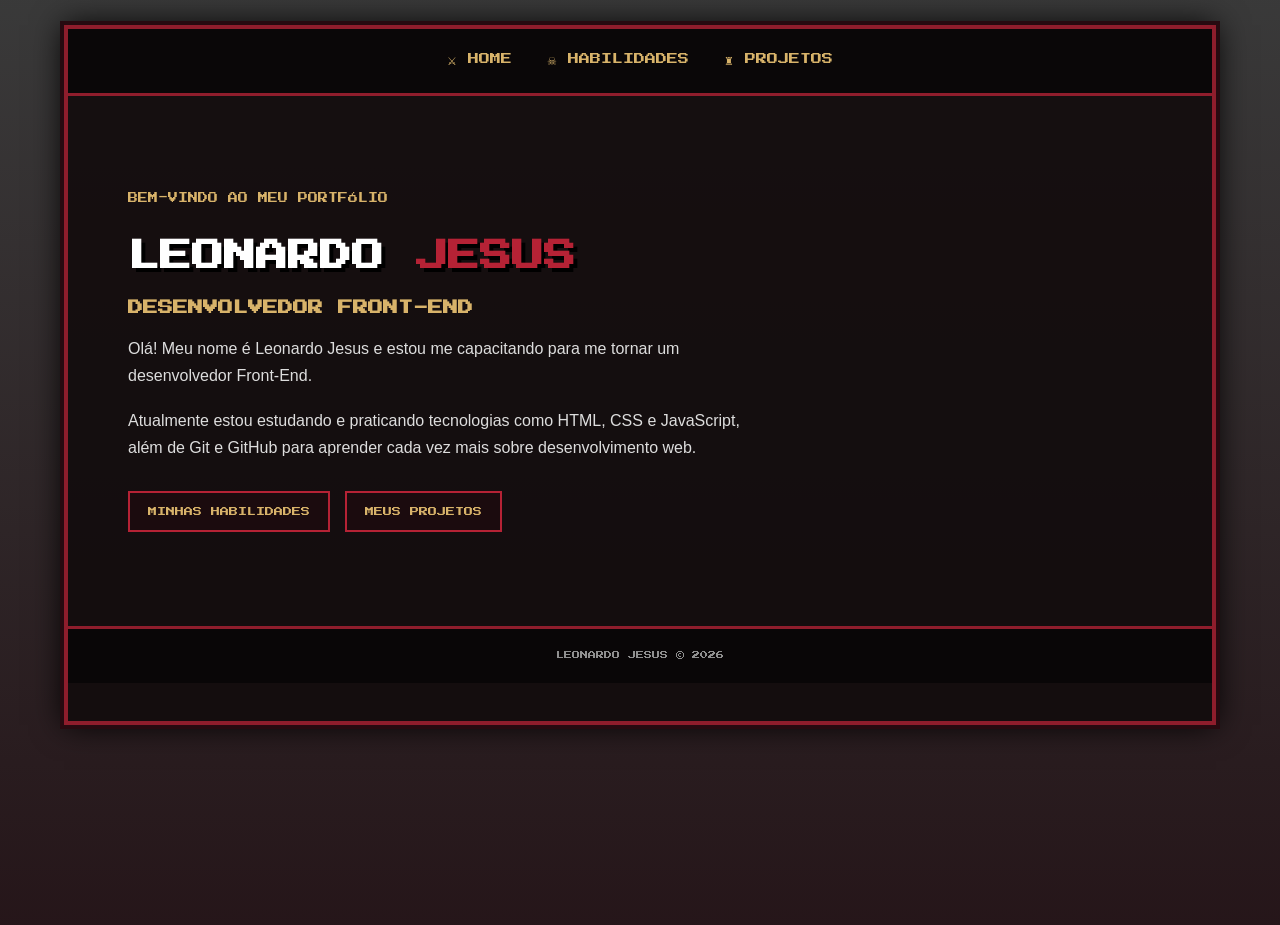
==== index.html @ b35efa33 "primeiro commit" ====
<!DOCTYPE html>
<html lang="pt-BR">

<head>
    <meta charset="UTF-8">
    <meta name="viewport" content="width=device-width, initial-scale=1.0">

    <title>Leonardo Jesus | Portfólio</title>

    <link rel="stylesheet" href="style.css">
</head>

<body>

    <div class="pagina">

        <nav>
            <a href="index.html">⚔ HOME</a>
            <a href="habilidades.html">☠ HABILIDADES</a>
            <a href="projetos.html">♜ PROJETOS</a>
        </nav>

        <main class="inicio">

            <section class="apresentacao">

                <p class="subtitulo">BEM-VINDO AO MEU PORTFÓLIO</p>

                <h1>
                    LEONARDO <span>JESUS</span>
                </h1>

                <h2>
                    DESENVOLVEDOR FRONT-END
                </h2>

                <p>
                    Olá! Meu nome é Leonardo Jesus e estou me capacitando
                    para me tornar um desenvolvedor Front-End.
                </p>

                <p>
                    Atualmente estou estudando e praticando tecnologias
                    como HTML, CSS e JavaScript, além de Git e GitHub
                    para aprender cada vez mais sobre desenvolvimento web.
                </p>

                <div class="botoes">

                    <a href="habilidades.html" class="botao">
                        MINHAS HABILIDADES
                    </a>

                    <a href="projetos.html" class="botao">
                        MEUS PROJETOS
                    </a>

                </div>

            </section>

        </main>

        <footer>
            <p>LEONARDO JESUS © 2026</p>
        </footer>

    </div>

</body>

</html>
---- style.css ----
@import url('https://fonts.googleapis.com/css2?family=Press+Start+2P&display=swap');

* {
    margin: 0;
    padding: 0;
    box-sizing: border-box;
}

body {
    min-height: 100vh;

    background:
        linear-gradient(#080808cc, #160509ee),
        url("imagens/castlevania-bg.jpg");

    background-size: cover;
    background-position: center;

    color: #eee;

    font-family: Arial, sans-serif;
}

/* CAIXA PRINCIPAL */

.pagina {
    width: 90%;
    max-width: 1200px;

    min-height: 700px;

    margin: 25px auto;

    background: #120b0de8;

    border: 4px solid #8f1d2c;

    box-shadow:
        0 0 0 4px #270a10,
        0 0 30px #000;

    position: relative;
}

/* BARRA DO MENU */

nav {
    display: flex;
    justify-content: center;
    gap: 35px;

    padding: 25px;

    border-bottom: 3px solid #8f1d2c;

    background: #0a0708;
}

nav a {
    color: #d8b36a;

    text-decoration: none;

    font-family: 'Press Start 2P', cursive;

    font-size: 11px;

    transition: 0.3s;
}

nav a:hover {
    color: #e52b3c;

    text-shadow:
        0 0 5px #e52b3c,
        0 0 10px #e52b3c;
}

/* CONTEÚDO */

main {
    min-height: 530px;

    padding: 60px;
}

.inicio {
    display: flex;

    align-items: center;
}

.apresentacao {
    max-width: 650px;
}

/* PEQUENO TÍTULO */

.subtitulo {
    color: #d8b36a;

    font-family: 'Press Start 2P', cursive;

    font-size: 10px;

    margin-bottom: 25px;
}

/* TÍTULOS */

h1 {
    font-family: 'Press Start 2P', cursive;

    font-size: 32px;

    line-height: 1.5;

    color: white;

    text-shadow: 4px 4px #000;
}

h1 span {
    color: #b52235;
}

h2 {
    color: #d8b36a;

    font-family: 'Press Start 2P', cursive;

    font-size: 15px;

    margin: 20px 0;
}

/* TEXTOS */

p {
    font-size: 16px;

    line-height: 1.7;

    margin-bottom: 18px;

    color: #ddd;
}

/* BOTÕES */

.botoes {
    display: flex;

    gap: 15px;

    margin-top: 30px;
}

.botao {
    display: inline-block;

    padding: 14px 18px;

    border: 2px solid #b52235;

    background: #1b0b0e;

    color: #d8b36a;

    text-decoration: none;

    font-family: 'Press Start 2P', cursive;

    font-size: 9px;

    transition: 0.3s;
}

.botao:hover {
    background: #b52235;

    color: white;

    box-shadow:
        0 0 10px #b52235,
        inset 0 0 10px #5c0e18;
}

/* HABILIDADES */

.habilidades {
    display: grid;

    grid-template-columns: repeat(2, 1fr);

    gap: 20px;

    margin-top: 30px;
}

.habilidade {
    padding: 20px;

    background: #0c0809;

    border: 2px solid #63202a;

    box-shadow: inset 0 0 15px #000;

    transition: 0.3s;
}

.habilidade:hover {
    border-color: #b52235;

    transform: translateY(-4px);
}

.habilidade h2 {
    color: #b52235;

    margin-top: 0;
}

.habilidade p {
    font-size: 14px;

    margin-bottom: 0;
}

/* PROJETOS */

.projetos {
    display: grid;

    grid-template-columns: repeat(3, 1fr);

    gap: 20px;

    margin-top: 40px;
}

.projeto {
    padding: 25px;

    min-height: 230px;

    background: #0c0809;

    border: 2px solid #63202a;

    box-shadow: inset 0 0 20px #000;

    transition: 0.3s;
}

.projeto:hover {
    border-color: #b52235;

    transform: translateY(-5px);

    box-shadow:
        0 5px 15px #000,
        inset 0 0 15px #300a10;
}

.projeto h2 {
    color: #d8b36a;

    font-size: 12px;

    line-height: 1.6;
}

.projeto p {
    font-size: 14px;
}

/* RODAPÉ */

footer {
    padding: 20px;

    text-align: center;

    border-top: 3px solid #8f1d2c;

    background: #090607;
}

footer p {
    margin: 0;

    color: #8f8f8f;

    font-family: 'Press Start 2P', cursive;

    font-size: 8px;
}

/* RESPONSIVIDADE */

@media (max-width: 800px) {

    .pagina {
        width: 95%;
    }

    nav {
        flex-direction: column;

        align-items: center;

        gap: 20px;
    }

    main {
        padding: 35px 25px;
    }

    h1 {
        font-size: 22px;
    }

    .botoes {
        flex-direction: column;
    }

    .habilidades {
        grid-template-columns: 1fr;
    }

    .projetos {
        grid-template-columns: 1fr;
    }
}
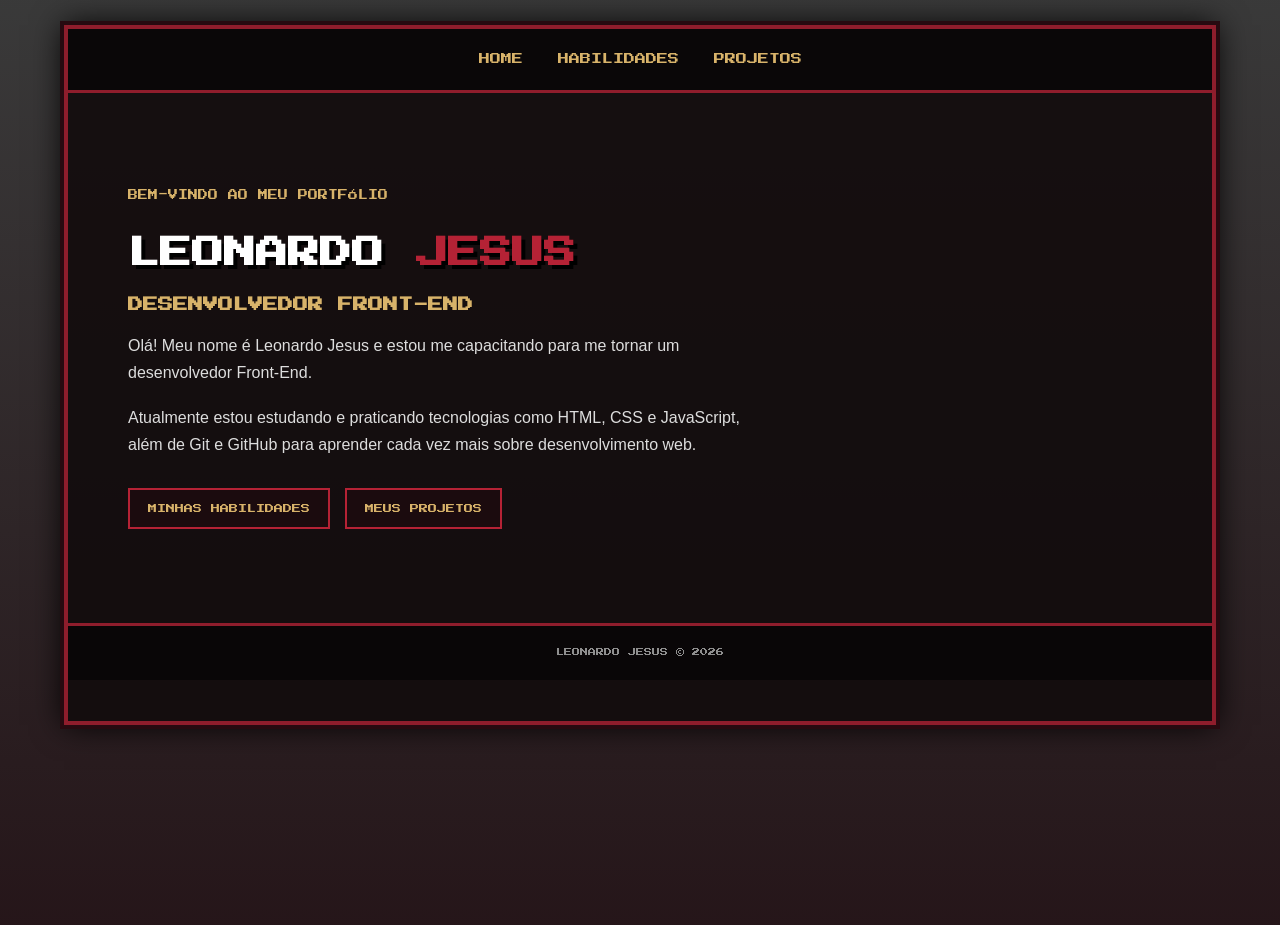
==== commit dc684e60: "atualizando o projeto" ====
--- a/index.html
+++ b/index.html
@@ -15,9 +15,9 @@
     <div class="pagina">
 
         <nav>
-            <a href="index.html">⚔ HOME</a>
-            <a href="habilidades.html">☠ HABILIDADES</a>
-            <a href="projetos.html">♜ PROJETOS</a>
+            <a href="index.html">HOME</a>
+            <a href="habilidades.html">HABILIDADES</a>
+            <a href="projetos.html">PROJETOS</a>
         </nav>
 
         <main class="inicio">
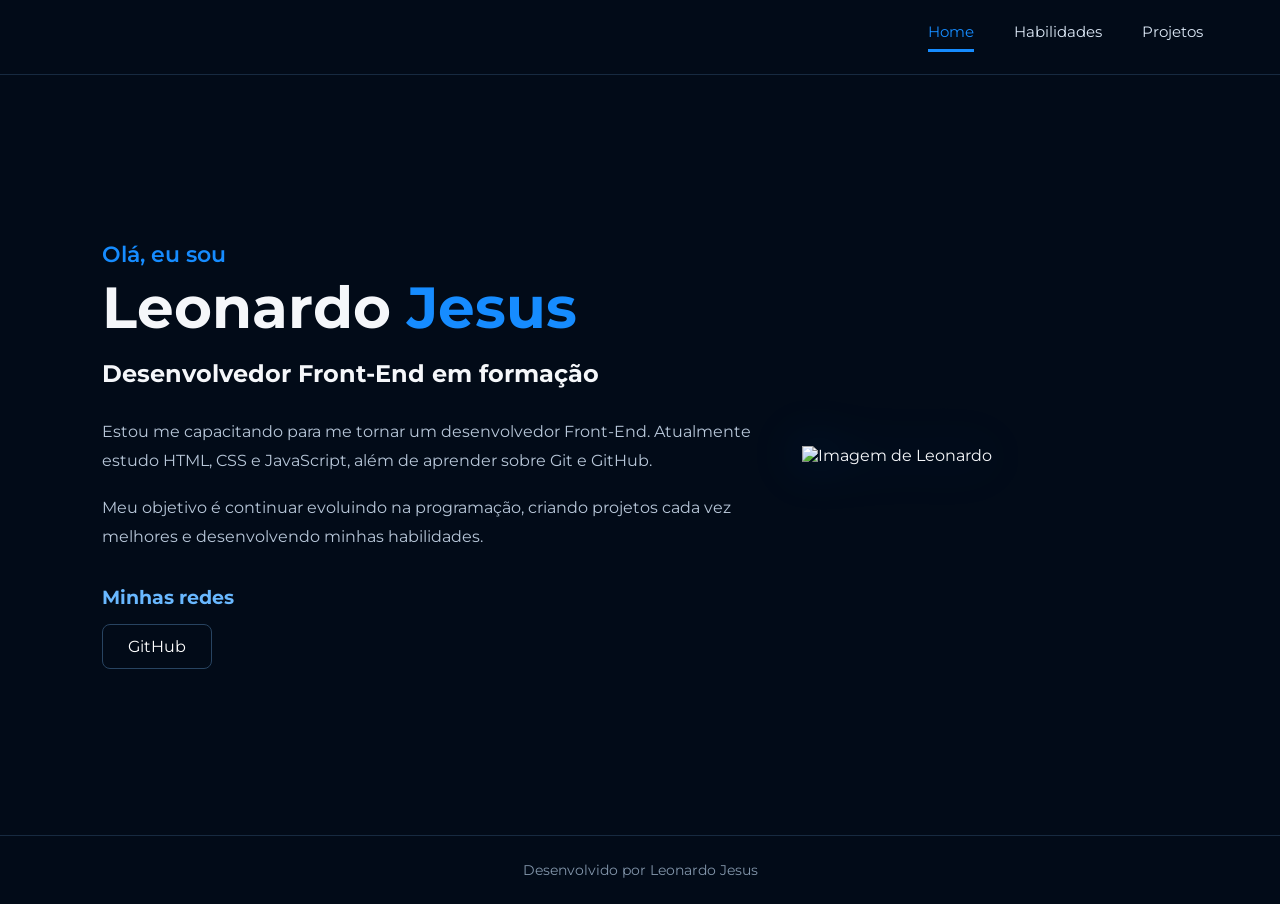
==== commit e8d26cd2: "atualizando projeto" ====
--- a/index.html
+++ b/index.html
@@ -5,68 +5,67 @@
     <meta charset="UTF-8">
     <meta name="viewport" content="width=device-width, initial-scale=1.0">
 
-    <title>Leonardo Jesus | Portfólio</title>
+    <title>Leonardo Jesus | Desenvolvedor Front-End</title>
 
     <link rel="stylesheet" href="style.css">
 </head>
 
 <body>
 
-    <div class="pagina">
+    <header class="cabecalho">
+        <nav class="cabecalho__menu">
+            <a href="index.html" class="ativo">Home</a>
+            <a href="habilidades.html">Habilidades</a>
+            <a href="projetos.html">Projetos</a>
+        </nav>
+    </header>
 
-        <nav>
-            <a href="index.html">HOME</a>
-            <a href="habilidades.html">HABILIDADES</a>
-            <a href="projetos.html">PROJETOS</a>
-        </nav>
+    <main class="apresentacao">
 
-        <main class="inicio">
+        <section class="apresentacao__conteudo">
 
-            <section class="apresentacao">
+            <p class="apresentacao__saudacao">Olá, eu sou</p>
 
-                <p class="subtitulo">BEM-VINDO AO MEU PORTFÓLIO</p>
+            <h1>
+                Leonardo <strong>Jesus</strong>
+            </h1>
 
-                <h1>
-                    LEONARDO <span>JESUS</span>
-                </h1>
+            <h2>Desenvolvedor Front-End em formação</h2>
 
-                <h2>
-                    DESENVOLVEDOR FRONT-END
-                </h2>
+            <p class="apresentacao__texto">
+                Estou me capacitando para me tornar um desenvolvedor
+                Front-End. Atualmente estudo HTML, CSS e JavaScript,
+                além de aprender sobre Git e GitHub.
+            </p>
 
-                <p>
-                    Olá! Meu nome é Leonardo Jesus e estou me capacitando
-                    para me tornar um desenvolvedor Front-End.
-                </p>
+            <p class="apresentacao__texto">
+                Meu objetivo é continuar evoluindo na programação,
+                criando projetos cada vez melhores e desenvolvendo
+                minhas habilidades.
+            </p>
 
-                <p>
-                    Atualmente estou estudando e praticando tecnologias
-                    como HTML, CSS e JavaScript, além de Git e GitHub
-                    para aprender cada vez mais sobre desenvolvimento web.
-                </p>
+            <div class="redes">
 
-                <div class="botoes">
+                <h3>Minhas redes</h3>
 
-                    <a href="habilidades.html" class="botao">
-                        MINHAS HABILIDADES
-                    </a>
+                <a href="https://github.com/Leonrdo77" target="_blank">
+                    GitHub
+                </a>
 
-                    <a href="projetos.html" class="botao">
-                        MEUS PROJETOS
-                    </a>
+            </div>
 
-                </div>
+        </section>
 
-            </section>
+        <div class="imagem-container">
+            <img src="./assets/perfil.png" alt="Imagem de Leonardo">
+        </div>
 
-        </main>
+    </main>
 
-        <footer>
-            <p>LEONARDO JESUS © 2026</p>
-        </footer>
-
-    </div>
-
+    <footer class="rodape">
+        <p>Desenvolvido por Leonardo Jesus</p>
+    </footer>
+    <script src="script.js"></script>
 </body>
 
 </html>
--- a/style.css
+++ b/style.css
@@ -1,4 +1,4 @@
-@import url('https://fonts.googleapis.com/css2?family=Press+Start+2P&display=swap');
+@import url('https://fonts.googleapis.com/css2?family=Montserrat:wght@400;500;600;700&display=swap');
 
 * {
     margin: 0;
@@ -7,330 +7,352 @@
 }
 
 body {
+    background: #020b18;
+    color: #f5f7fa;
+    font-family: 'Montserrat', sans-serif;
     min-height: 100vh;
-
-    background:
-        linear-gradient(#080808cc, #160509ee),
-        url("imagens/castlevania-bg.jpg");
-
-    background-size: cover;
-    background-position: center;
-
-    color: #eee;
-
-    font-family: Arial, sans-serif;
-}
-
-/* CAIXA PRINCIPAL */
-
-.pagina {
-    width: 90%;
-    max-width: 1200px;
-
-    min-height: 700px;
-
-    margin: 25px auto;
-
-    background: #120b0de8;
-
-    border: 4px solid #8f1d2c;
-
-    box-shadow:
-        0 0 0 4px #270a10,
-        0 0 30px #000;
-
-    position: relative;
-}
-
-/* BARRA DO MENU */
-
-nav {
+}
+
+.cabecalho {
+    border-bottom: 1px solid #172a40;
+    padding: 22px 6%;
+}
+
+.cabecalho__menu {
+    display: flex;
+    justify-content: flex-end;
+    gap: 40px;
+}
+
+.cabecalho__menu a {
+    color: #dbe7f5;
+    text-decoration: none;
+    font-size: 15px;
+    padding-bottom: 8px;
+    transition: .3s;
+}
+
+.cabecalho__menu a:hover,
+.cabecalho__menu .ativo {
+    color: #168cff;
+}
+
+.cabecalho__menu .ativo {
+    border-bottom: 3px solid #168cff;
+}
+
+.apresentacao {
+    min-height: calc(100vh - 140px);
+    display: flex;
+    align-items: center;
+    justify-content: space-between;
+    gap: 50px;
+    padding: 70px 8%;
+}
+
+.apresentacao__conteudo {
+    max-width: 650px;
+}
+
+.apresentacao__saudacao {
+    color: #168cff;
+    font-size: 22px;
+    font-weight: 600;
+    margin-bottom: 8px;
+}
+
+.apresentacao h1 {
+    font-size: 58px;
+    line-height: 1.1;
+    margin-bottom: 20px;
+}
+
+.apresentacao h1 strong,
+.sobre h1 strong,
+.projetos h1 strong {
+    color: #168cff;
+}
+
+.apresentacao h2 {
+    font-size: 24px;
+    margin-bottom: 30px;
+}
+
+.apresentacao__texto,
+.sobre__conteudo p,
+.projetos__cabecalho p {
+    color: #b8c7d9;
+    line-height: 1.8;
+}
+
+.apresentacao__texto {
+    margin-bottom: 18px;
+}
+
+.redes {
+    margin-top: 35px;
+}
+
+.redes h3,
+.card-info h2 {
+    color: #69b8ff;
+    margin-bottom: 15px;
+}
+
+.redes a {
+    display: inline-block;
+    color: white;
+    border: 1px solid #284461;
+    border-radius: 8px;
+    padding: 12px 25px;
+    text-decoration: none;
+    transition: .3s;
+}
+
+.redes a:hover {
+    background: #168cff;
+    border-color: #168cff;
+    transform: translateY(-3px);
+}
+
+.imagem-container {
+    width: 430px;
     display: flex;
     justify-content: center;
-    gap: 35px;
-
+}
+
+.imagem-container img {
+    width: 100%;
+    filter: drop-shadow(0 0 25px rgba(0, 120, 255, .35));
+}
+
+.rodape {
+    border-top: 1px solid #172a40;
+    text-align: center;
     padding: 25px;
-
-    border-bottom: 3px solid #8f1d2c;
-
-    background: #0a0708;
-}
-
-nav a {
-    color: #d8b36a;
-
+    color: #8295aa;
+    font-size: 14px;
+}
+
+.sobre {
+    display: flex;
+    gap: 60px;
+    padding: 70px 8%;
+    max-width: 1400px;
+    margin: auto;
+}
+
+.sobre__conteudo {
+    flex: 1;
+}
+
+.sobre h1,
+.projetos h1 {
+    font-size: 48px;
+    margin-bottom: 35px;
+}
+
+.sobre__conteudo p {
+    margin-bottom: 22px;
+}
+
+.informacoes {
+    width: 360px;
+}
+
+.card-info,
+.projeto {
+    background: #081628;
+    border: 1px solid #19334f;
+    border-radius: 12px;
+}
+
+.card-info {
+    padding: 25px;
+    margin-bottom: 20px;
+    box-shadow: 0 10px 30px rgba(0,0,0,.2);
+}
+
+.card-info h2 {
+    font-size: 20px;
+}
+
+.hobby {
+    margin-bottom: 22px;
+}
+
+.hobby span {
+    font-size: 17px;
+    font-weight: 600;
+}
+
+.hobby p,
+.projeto p {
+    color: #9eafc2;
+    font-size: 14px;
+    line-height: 1.5;
+    margin-top: 5px;
+}
+
+.habilidades {
+    display: flex;
+    flex-wrap: wrap;
+    gap: 10px;
+}
+
+.habilidades div {
+    background: #10243a;
+    border: 1px solid #234665;
+    border-radius: 8px;
+    padding: 12px;
+    color: #65b5ff;
+}
+
+.projetos {
+    padding: 70px 5%;
+    max-width: 1400px;
+    margin: auto;
+}
+
+.projetos__cabecalho {
+    max-width: 650px;
+    margin-bottom: 45px;
+}
+
+.projetos__lista {
+    display: grid;
+    grid-template-columns: repeat(4, 1fr);
+    gap: 20px;
+}
+
+.projeto {
+    overflow: hidden;
+    transition: .3s;
+}
+
+.projeto:hover {
+    transform: translateY(-7px);
+    border-color: #168cff;
+}
+
+.projeto img {
+    width: 100%;
+    height: 180px;
+    object-fit: cover;
+}
+
+.projeto h2 {
+    font-size: 19px;
+    padding: 22px 20px 10px;
+}
+
+.projeto p {
+    padding: 0 20px;
+    min-height: 90px;
+}
+
+.projeto a {
+    display: inline-block;
+    color: #168cff;
     text-decoration: none;
-
-    font-family: 'Press Start 2P', cursive;
-
-    font-size: 11px;
-
-    transition: 0.3s;
-}
-
-nav a:hover {
-    color: #e52b3c;
-
-    text-shadow:
-        0 0 5px #e52b3c,
-        0 0 10px #e52b3c;
-}
-
-/* CONTEÚDO */
-
-main {
-    min-height: 530px;
-
-    padding: 60px;
-}
-
-.inicio {
-    display: flex;
-
-    align-items: center;
-}
-
-.apresentacao {
-    max-width: 650px;
-}
-
-/* PEQUENO TÍTULO */
-
-.subtitulo {
-    color: #d8b36a;
-
-    font-family: 'Press Start 2P', cursive;
-
-    font-size: 10px;
-
-    margin-bottom: 25px;
-}
-
-/* TÍTULOS */
-
-h1 {
-    font-family: 'Press Start 2P', cursive;
-
-    font-size: 32px;
-
-    line-height: 1.5;
-
-    color: white;
-
-    text-shadow: 4px 4px #000;
-}
-
-h1 span {
-    color: #b52235;
-}
-
-h2 {
-    color: #d8b36a;
-
-    font-family: 'Press Start 2P', cursive;
-
-    font-size: 15px;
-
-    margin: 20px 0;
-}
-
-/* TEXTOS */
-
-p {
-    font-size: 16px;
-
-    line-height: 1.7;
-
-    margin-bottom: 18px;
-
-    color: #ddd;
-}
-
-/* BOTÕES */
-
-.botoes {
-    display: flex;
-
-    gap: 15px;
-
-    margin-top: 30px;
-}
-
-.botao {
-    display: inline-block;
-
-    padding: 14px 18px;
-
-    border: 2px solid #b52235;
-
-    background: #1b0b0e;
-
-    color: #d8b36a;
-
-    text-decoration: none;
-
-    font-family: 'Press Start 2P', cursive;
-
-    font-size: 9px;
-
-    transition: 0.3s;
-}
-
-.botao:hover {
-    background: #b52235;
-
-    color: white;
-
-    box-shadow:
-        0 0 10px #b52235,
-        inset 0 0 10px #5c0e18;
-}
-
-/* HABILIDADES */
-
-.habilidades {
-    display: grid;
-
-    grid-template-columns: repeat(2, 1fr);
-
-    gap: 20px;
-
-    margin-top: 30px;
-}
-
-.habilidade {
-    padding: 20px;
-
-    background: #0c0809;
-
-    border: 2px solid #63202a;
-
-    box-shadow: inset 0 0 15px #000;
-
-    transition: 0.3s;
-}
-
-.habilidade:hover {
-    border-color: #b52235;
-
-    transform: translateY(-4px);
-}
-
-.habilidade h2 {
-    color: #b52235;
-
-    margin-top: 0;
-}
-
-.habilidade p {
+    font-weight: 600;
     font-size: 14px;
-
-    margin-bottom: 0;
-}
-
-/* PROJETOS */
-
-.projetos {
-    display: grid;
-
-    grid-template-columns: repeat(3, 1fr);
-
-    gap: 20px;
-
-    margin-top: 40px;
-}
-
-.projeto {
-    padding: 25px;
-
-    min-height: 230px;
-
-    background: #0c0809;
-
-    border: 2px solid #63202a;
-
-    box-shadow: inset 0 0 20px #000;
-
-    transition: 0.3s;
-}
-
-.projeto:hover {
-    border-color: #b52235;
-
-    transform: translateY(-5px);
-
-    box-shadow:
-        0 5px 15px #000,
-        inset 0 0 15px #300a10;
-}
-
-.projeto h2 {
-    color: #d8b36a;
-
-    font-size: 12px;
-
-    line-height: 1.6;
-}
-
-.projeto p {
-    font-size: 14px;
-}
-
-/* RODAPÉ */
-
-footer {
-    padding: 20px;
-
-    text-align: center;
-
-    border-top: 3px solid #8f1d2c;
-
-    background: #090607;
-}
-
-footer p {
-    margin: 0;
-
-    color: #8f8f8f;
-
-    font-family: 'Press Start 2P', cursive;
-
-    font-size: 8px;
-}
-
-/* RESPONSIVIDADE */
-
-@media (max-width: 800px) {
-
-    .pagina {
-        width: 95%;
-    }
-
-    nav {
+    padding: 0 20px 22px;
+}
+
+.projeto a:hover {
+    text-decoration: underline;
+}
+
+@media (max-width: 1000px) {
+    .apresentacao {
+        padding: 60px 6%;
+    }
+
+    .apresentacao h1 {
+        font-size: 45px;
+    }
+
+    .imagem-container {
+        width: 350px;
+    }
+
+    .projetos__lista {
+        grid-template-columns: repeat(2, 1fr);
+    }
+}
+
+@media (max-width: 750px) {
+    .cabecalho__menu {
+        justify-content: center;
+        gap: 20px;
+        flex-wrap: wrap;
+    }
+
+    .apresentacao,
+    .sobre {
         flex-direction: column;
-
-        align-items: center;
-
-        gap: 20px;
-    }
-
-    main {
-        padding: 35px 25px;
-    }
-
-    h1 {
-        font-size: 22px;
-    }
-
-    .botoes {
-        flex-direction: column;
-    }
-
-    .habilidades {
+        text-align: center;
+        padding: 50px 6%;
+    }
+
+    .apresentacao h1 {
+        font-size: 40px;
+    }
+
+    .apresentacao h2 {
+        font-size: 20px;
+    }
+
+    .imagem-container {
+        width: 280px;
+        order: -1;
+    }
+
+    .sobre h1,
+    .projetos h1 {
+        font-size: 38px;
+    }
+
+    .informacoes {
+        width: 100%;
+    }
+
+    .projetos {
+        padding: 50px 6%;
+    }
+
+    .projetos__lista {
         grid-template-columns: 1fr;
     }
-
-    .projetos {
-        grid-template-columns: 1fr;
+}
+
+@media (max-width: 450px) {
+    .cabecalho {
+        padding: 18px 4%;
+    }
+
+    .cabecalho__menu {
+        gap: 15px;
+    }
+
+    .cabecalho__menu a {
+        font-size: 13px;
+    }
+
+    .apresentacao h1 {
+        font-size: 34px;
+    }
+
+    .apresentacao__saudacao {
+        font-size: 18px;
+    }
+
+    .apresentacao__texto {
+        font-size: 14px;
+    }
+
+    .imagem-container {
+        width: 230px;
     }
 }
